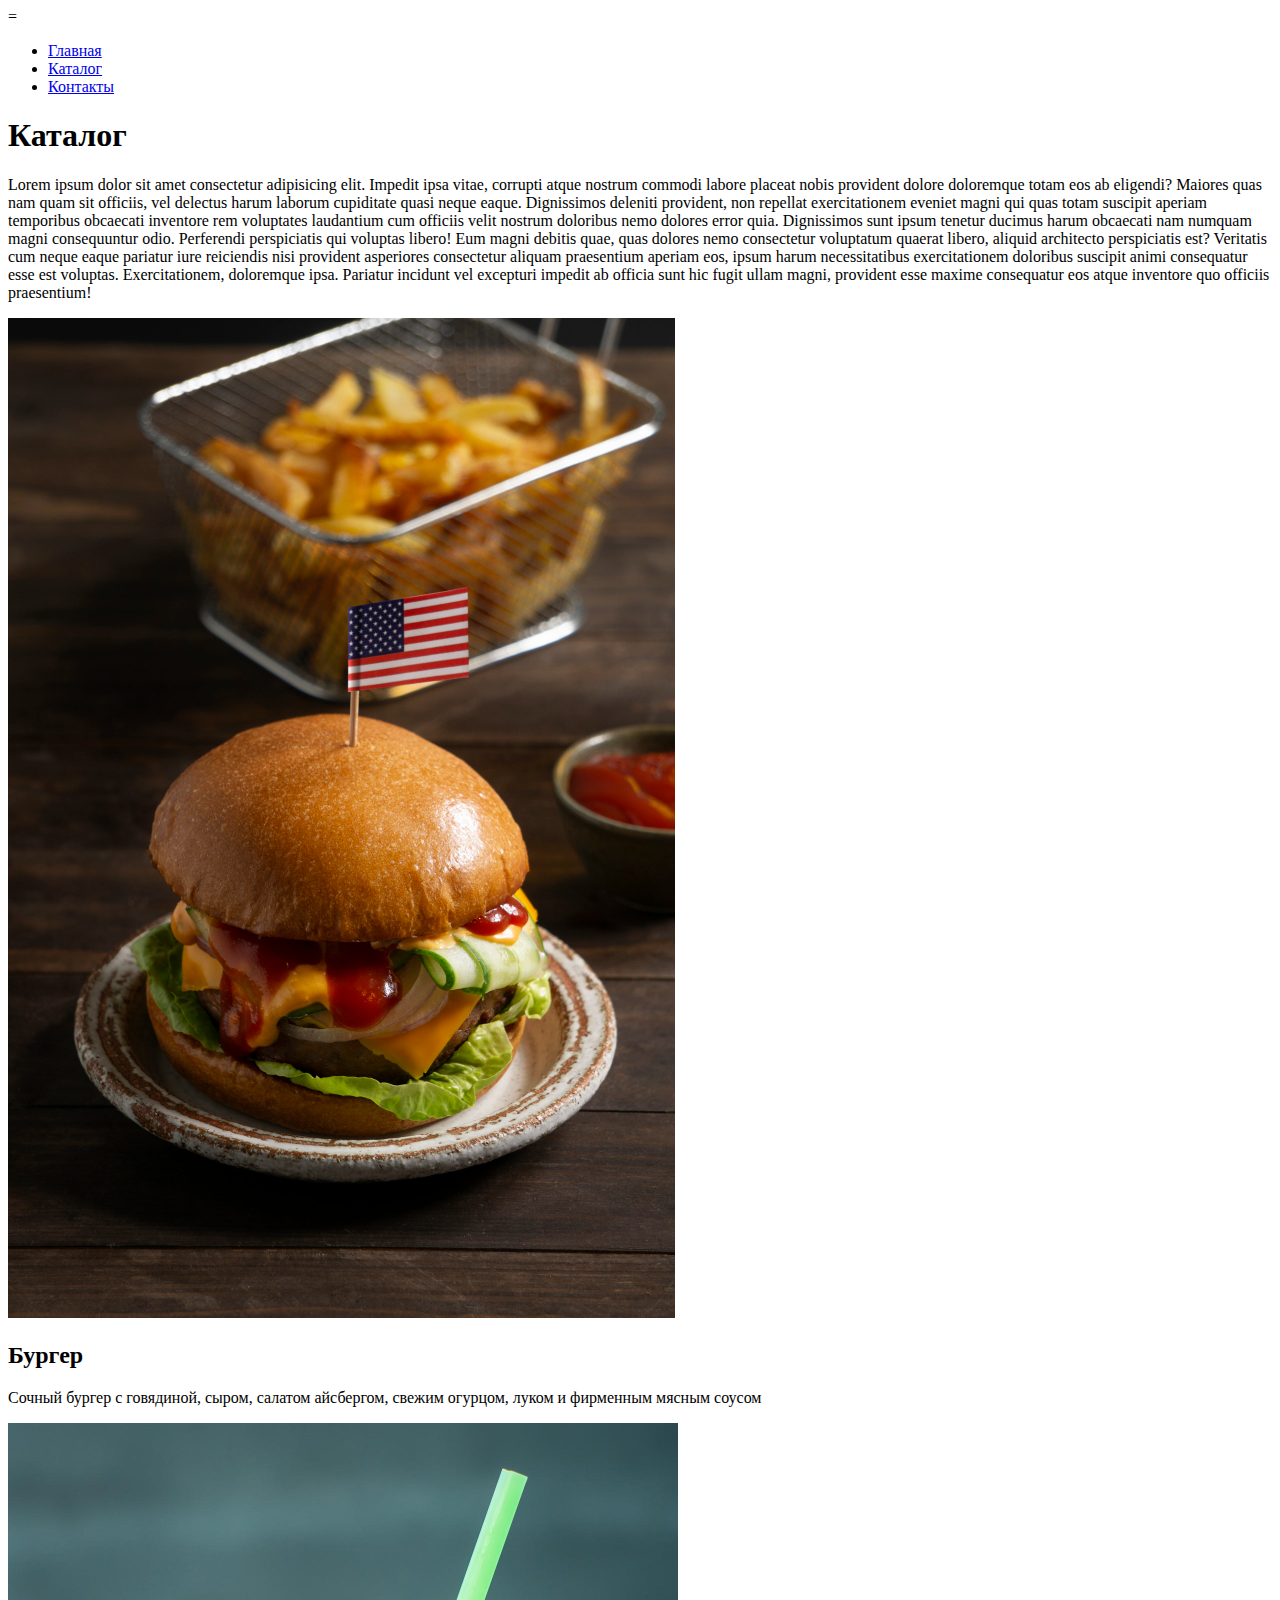
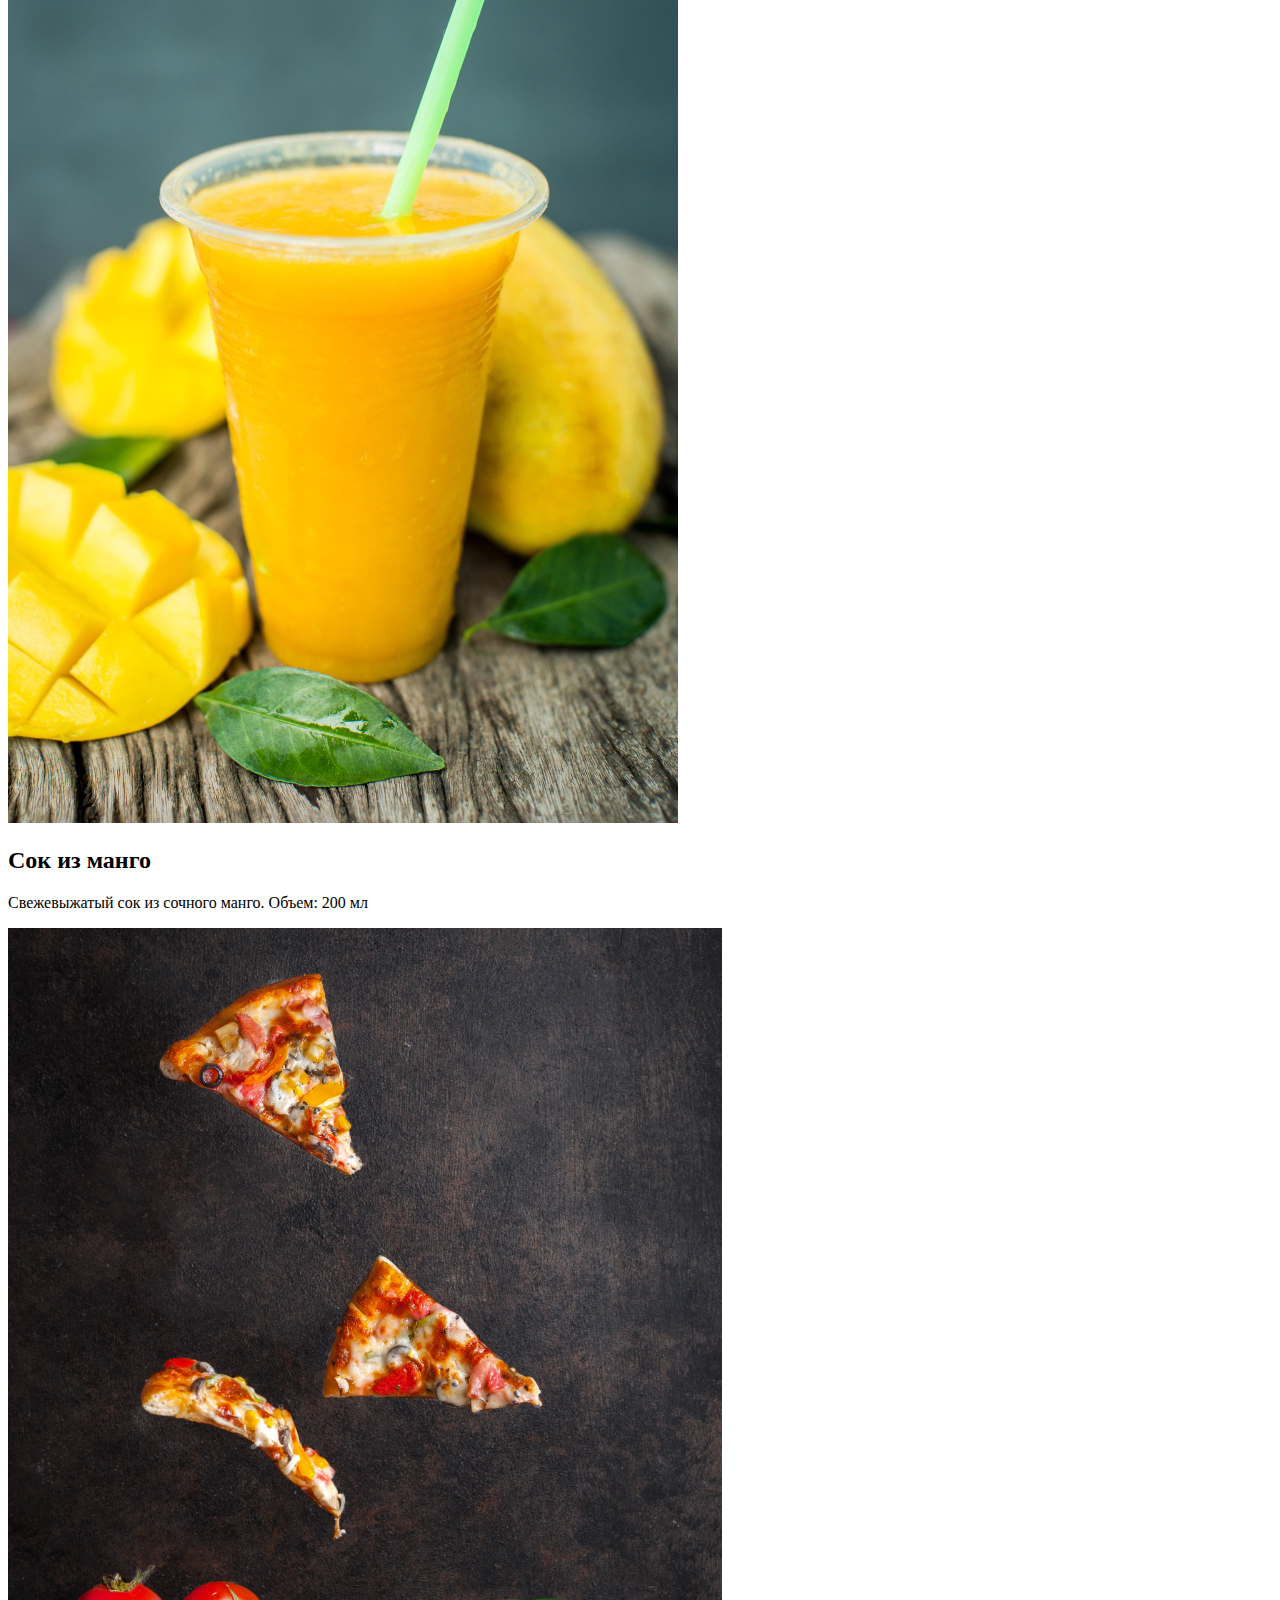
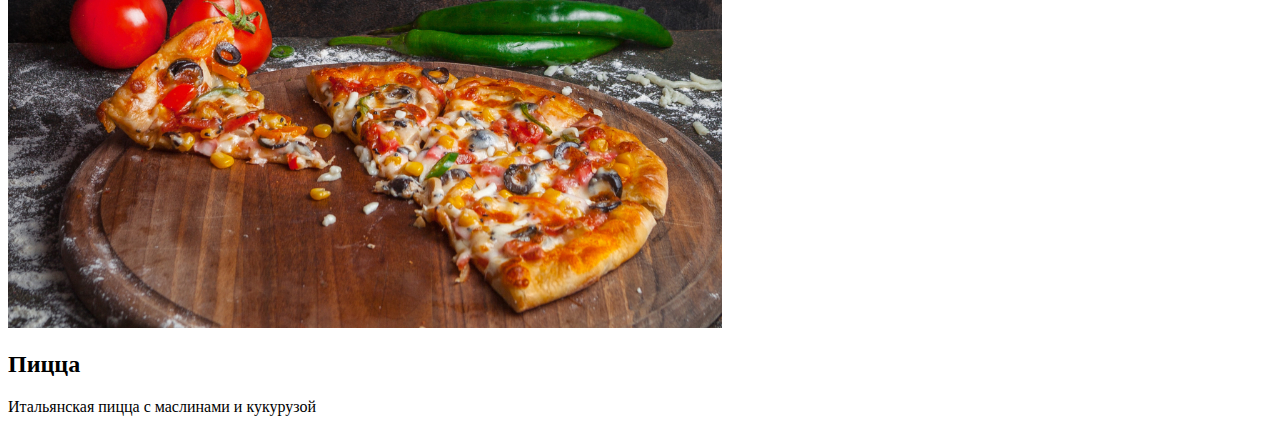
==== catalog/catalog.html @ 5647f32a "add hw1" ====
<!DOCTYPE html>
<html lang="en">

<head>
    <meta charset="UTF-8">
    <meta name="viewport" content="width=device-width, initial-scale=1.0">
    <title>Document</title>
</head>=

<body>
    <nav>
        <ul id="menu">
            <li><a href="../index.html">Главная</a></li>
            <li><a href="catalog.html">Каталог</a></li>
            <li><a href="#">Контакты</a></li>
        </ul>
    </nav>
    <h1>
        Каталог
    </h1>
    <p>
        Lorem ipsum dolor sit amet consectetur adipisicing elit. Impedit ipsa vitae, corrupti atque nostrum commodi labore placeat nobis provident dolore doloremque totam eos ab eligendi? Maiores quas nam quam sit officiis, vel delectus harum laborum cupiditate
        quasi neque eaque. Dignissimos deleniti provident, non repellat exercitationem eveniet magni qui quas totam suscipit aperiam temporibus obcaecati inventore rem voluptates laudantium cum officiis velit nostrum doloribus nemo dolores error quia.
        Dignissimos sunt ipsum tenetur ducimus harum obcaecati nam numquam magni consequuntur odio. Perferendi perspiciatis qui voluptas libero! Eum magni debitis quae, quas dolores nemo consectetur voluptatum quaerat libero, aliquid architecto perspiciatis
        est? Veritatis cum neque eaque pariatur iure reiciendis nisi provident asperiores consectetur aliquam praesentium aperiam eos, ipsum harum necessitatibus exercitationem doloribus suscipit animi consequatur esse est voluptas. Exercitationem, doloremque
        ipsa. Pariatur incidunt vel excepturi impedit ab officia sunt hic fugit ullam magni, provident esse maxime consequatur eos atque inventore quo officiis praesentium!
    </p>
    <img src="../img/high-angle-delicious-burger-with-flag.jpeg" alt="Бургер">
    <h2>Бургер</h2>
    <p>Сочный бургер с говядиной, сыром, салатом айсбергом, свежим огурцом, луком и фирменным мясным соусом</p>
    <img src="../img/mango-shake-fresh-tropical-fruit-smoothies.jpg" alt="Манговый сок">
    <h2>Сок из манго</h2>
    <p>Свежевыжатый сок из сочного манго. Объем: 200 мл</p>
    <img src="../img/side-view-pizza-with-pepper-tomato-pizza-slices-board-cookware (1).jpg" alt="Пицца">
    <h2>Пицца</h2>
    <p>Итальянская пицца с маслинами и кукурузой</p>
</body>

</html>
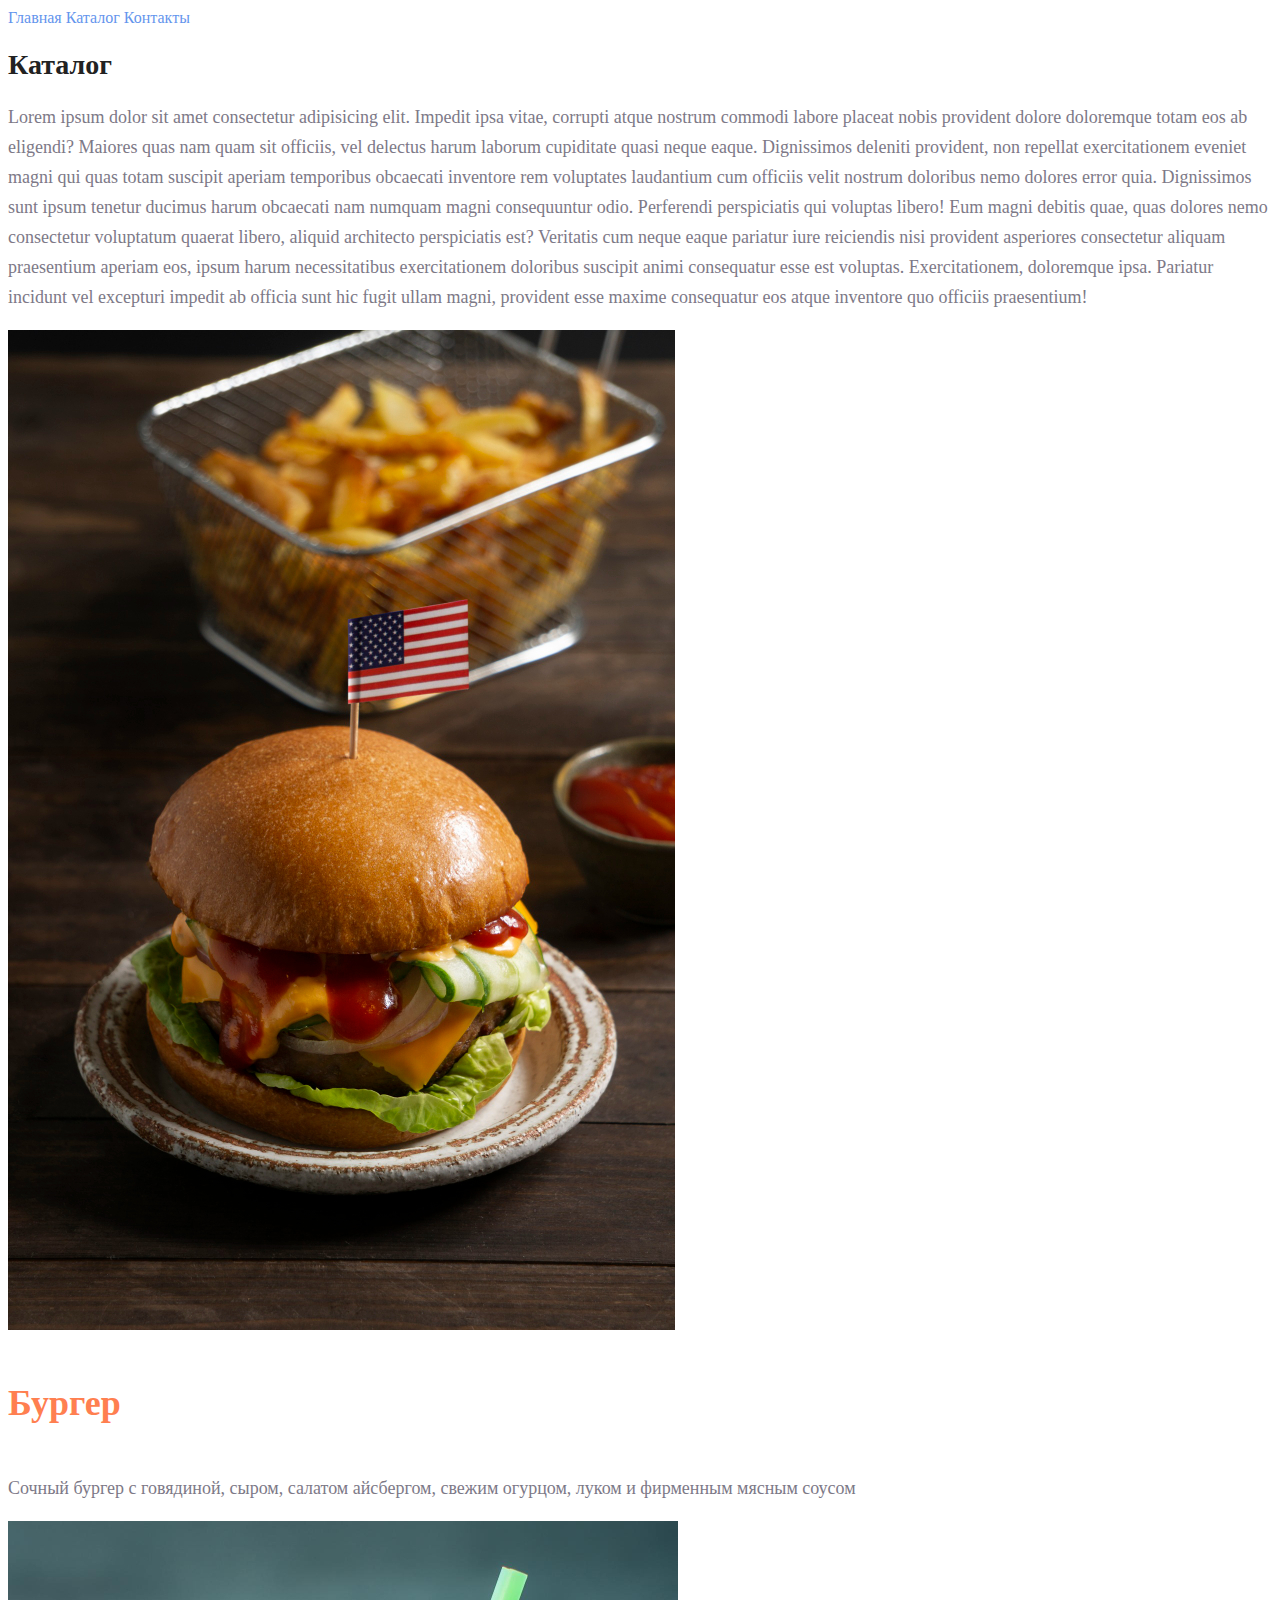
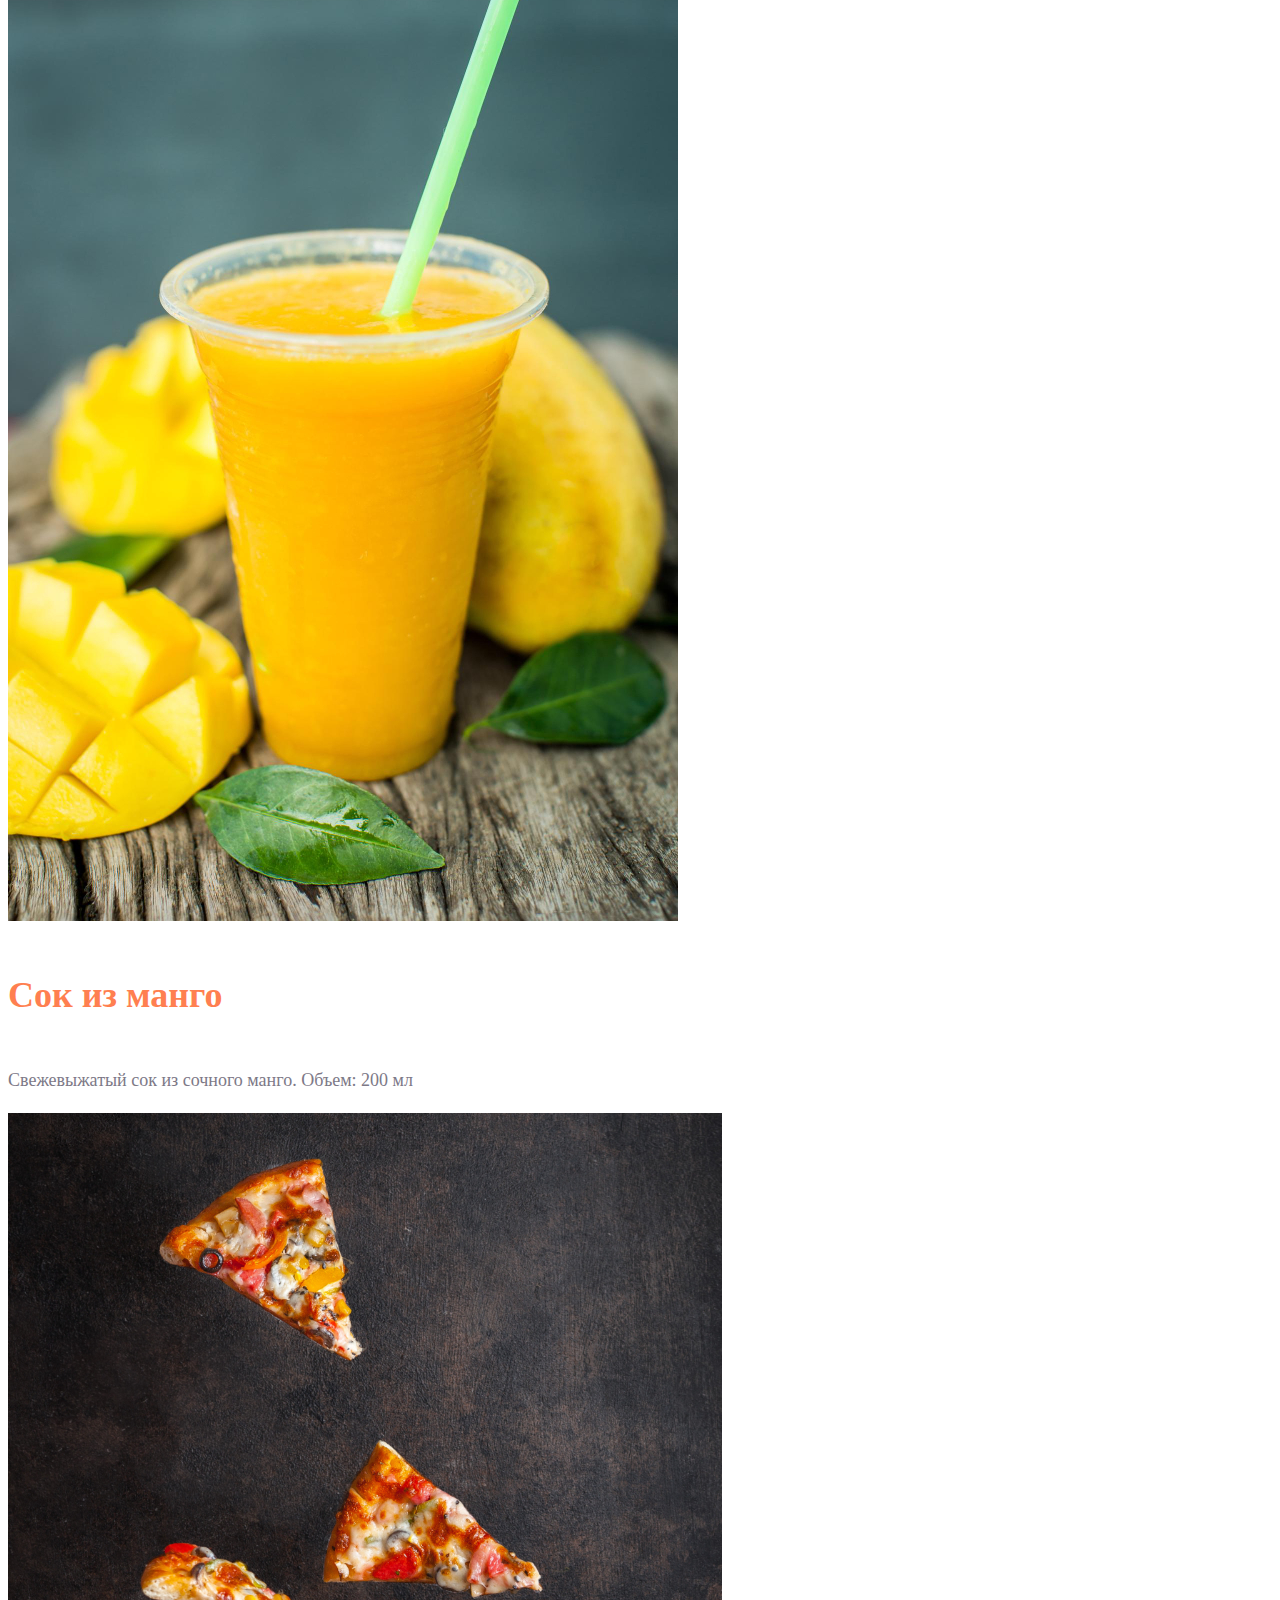
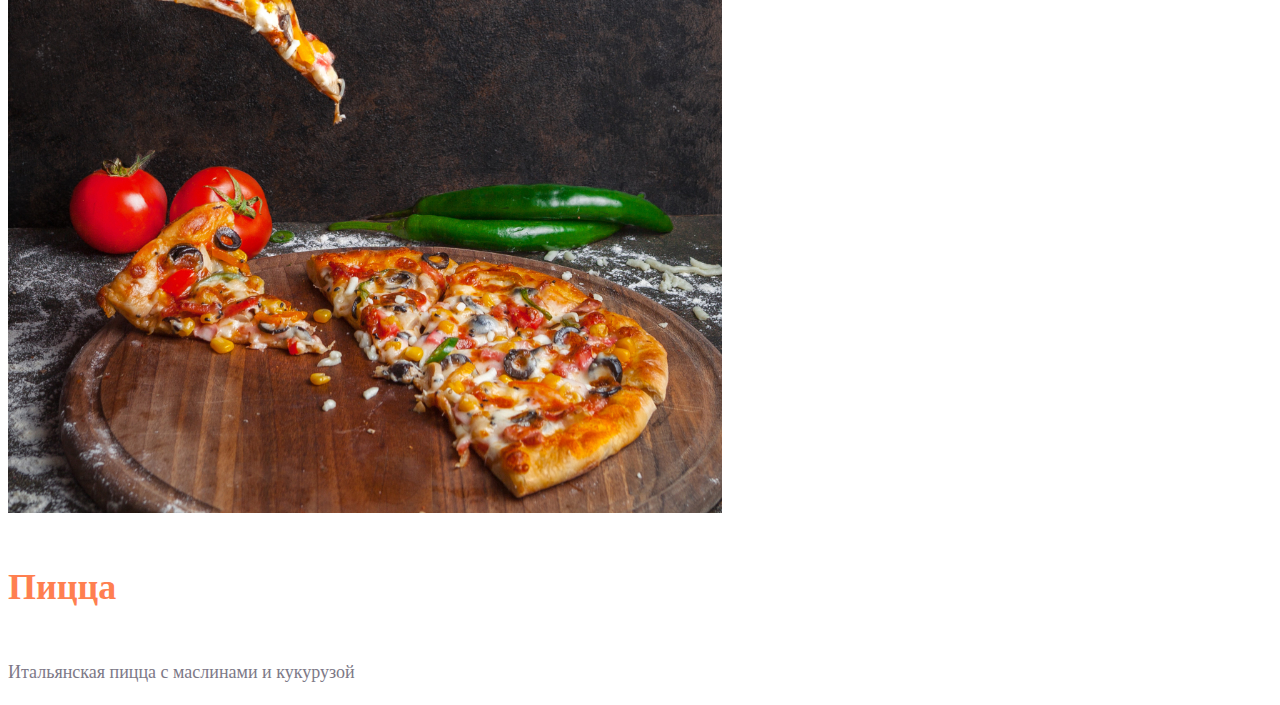
==== commit 2756ce28: "add task2" ====
--- a/catalog/catalog.html
+++ b/catalog/catalog.html
@@ -5,20 +5,17 @@
     <meta charset="UTF-8">
     <meta name="viewport" content="width=device-width, initial-scale=1.0">
     <title>Document</title>
-</head>=
+    <link rel="stylesheet" href="../css/style.css">
+</head>
 
 <body>
-    <nav>
-        <ul id="menu">
-            <li><a href="../index.html">Главная</a></li>
-            <li><a href="catalog.html">Каталог</a></li>
-            <li><a href="#">Контакты</a></li>
-        </ul>
-    </nav>
-    <h1>
+    <a href="../index.html" class="main__menu">Главная</a>
+    <a href="catalog.html" class="main__menu">Каталог</a>
+    <a href="#" class="main__menu">Контакты</a>
+    <h1 class="main__header">
         Каталог
     </h1>
-    <p>
+    <p class="paragraf">
         Lorem ipsum dolor sit amet consectetur adipisicing elit. Impedit ipsa vitae, corrupti atque nostrum commodi labore placeat nobis provident dolore doloremque totam eos ab eligendi? Maiores quas nam quam sit officiis, vel delectus harum laborum cupiditate
         quasi neque eaque. Dignissimos deleniti provident, non repellat exercitationem eveniet magni qui quas totam suscipit aperiam temporibus obcaecati inventore rem voluptates laudantium cum officiis velit nostrum doloribus nemo dolores error quia.
         Dignissimos sunt ipsum tenetur ducimus harum obcaecati nam numquam magni consequuntur odio. Perferendi perspiciatis qui voluptas libero! Eum magni debitis quae, quas dolores nemo consectetur voluptatum quaerat libero, aliquid architecto perspiciatis
@@ -26,14 +23,14 @@
         ipsa. Pariatur incidunt vel excepturi impedit ab officia sunt hic fugit ullam magni, provident esse maxime consequatur eos atque inventore quo officiis praesentium!
     </p>
     <img src="../img/high-angle-delicious-burger-with-flag.jpeg" alt="Бургер">
-    <h2>Бургер</h2>
-    <p>Сочный бургер с говядиной, сыром, салатом айсбергом, свежим огурцом, луком и фирменным мясным соусом</p>
+    <h2 class="added__header">Бургер</h2>
+    <p class="paragraf">Сочный бургер с говядиной, сыром, салатом айсбергом, свежим огурцом, луком и фирменным мясным соусом</p>
     <img src="../img/mango-shake-fresh-tropical-fruit-smoothies.jpg" alt="Манговый сок">
-    <h2>Сок из манго</h2>
-    <p>Свежевыжатый сок из сочного манго. Объем: 200 мл</p>
+    <h2 class="added__header">Сок из манго</h2>
+    <p class="paragraf">Свежевыжатый сок из сочного манго. Объем: 200 мл</p>
     <img src="../img/side-view-pizza-with-pepper-tomato-pizza-slices-board-cookware (1).jpg" alt="Пицца">
-    <h2>Пицца</h2>
-    <p>Итальянская пицца с маслинами и кукурузой</p>
+    <h2 class="added__header">Пицца</h2>
+    <p class="paragraf">Итальянская пицца с маслинами и кукурузой</p>
 </body>
 
 </html>--- a/css/style.css
+++ b/css/style.css
@@ -0,0 +1,32 @@
+a {
+    text-decoration: none;
+}
+
+.main__menu {
+    color: cornflowerblue;
+    font-size: 16px;
+    line-height: 20px;
+}
+
+.main__header {
+    color: #222222;
+    font-size: 28px;
+    line-height: 36px;
+    font-weight: bold;
+}
+
+.paragraf {
+    font-style: normal;
+    font-weight: 300;
+    font-size: 18px;
+    line-height: 30px;
+    color: #7D7987
+}
+
+.added__header {
+    color: coral;
+    font-style: normal;
+    font-weight: 700;
+    font-size: 36px;
+    line-height: 80px;
+}